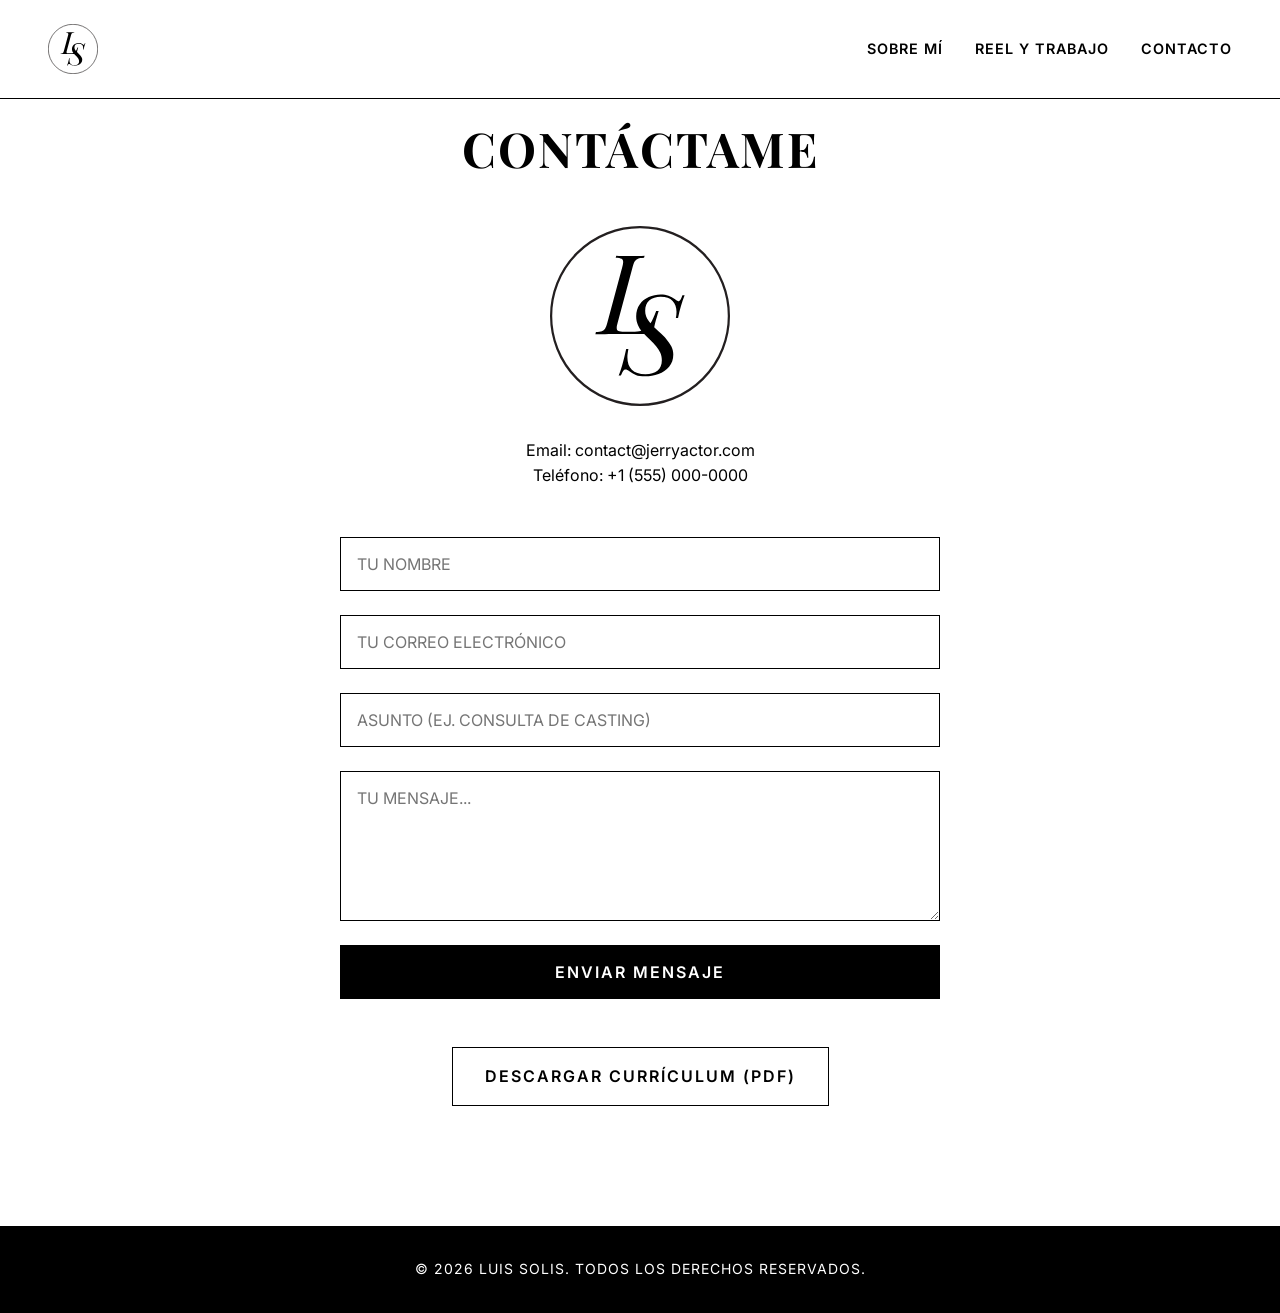
==== contact.html @ 39602dcd "Add files via upload" ====
<!DOCTYPE html>
<html lang="es">
<head>
    <meta charset="UTF-8">
    <meta name="viewport" content="width=device-width, initial-scale=1.0">
    <title>Contacto | Luis Solis</title>
    <meta name="description" content="Contacta a Luis Solis para castings, colaboraciones y proyectos. Información de contacto y formulario directo.">
    
    <link rel="preconnect" href="https://fonts.googleapis.com">
    <link rel="preconnect" href="https://fonts.gstatic.com" crossorigin>
    <link href="https://fonts.googleapis.com/css2?family=Inter:wght@300;400;600&family=Playfair+Display:ital,wght@0,400;0,700;1,400&display=swap" rel="stylesheet">
    <link rel="stylesheet" href="style.css">
    <link rel="icon" href="images/logo-digital.svg" type="image/svg+xml">
</head>
<body>

    <nav>
        <a href="index.html"><img src="images/logo-digital.svg" alt="Luis Solis" class="nav-logo-img"></a>
        <div class="hamburger" id="hamburger">
            <span></span>
            <span></span>
            <span></span>
        </div>
        <ul class="nav-links" id="nav-links">
            <li><a href="about.html">Sobre Mí</a></li>
            <li><a href="reel.html">Reel y Trabajo</a></li>
            <li><a href="contact.html">Contacto</a></li>
        </ul>
    </nav>

    <section id="contact" class="container">
        <h2 class="section-title">Contáctame</h2>
        <img src="images/logo-digital.svg" alt="Luis Solis Logo" class="digital-logo" style="margin: 0 auto 2rem;">
        <div class="contact-info">
            <p>Email: <a href="mailto:contact@jerryactor.com">contact@jerryactor.com</a></p>
            <p>Teléfono: <a href="tel:+15550000000">+1 (555) 000-0000</a></p>
        </div>
        <form class="contact-form" onsubmit="event.preventDefault(); alert('¡Formulario enviado con éxito!');">
            <input type="text" name="name" placeholder="TU NOMBRE" aria-label="Tu Nombre" required>
            <input type="email" name="email" placeholder="TU CORREO ELECTRÓNICO" aria-label="Tu Correo Electrónico" required>
            <input type="text" name="subject" placeholder="ASUNTO (EJ. CONSULTA DE CASTING)" aria-label="Asunto">
            <textarea name="message" placeholder="TU MENSAJE..." aria-label="Tu Mensaje" required></textarea>
            <button type="submit">Enviar Mensaje</button>
        </form>
        <div style="margin-top: 1rem;">
            <a href="#" class="btn-download">Descargar Currículum (PDF)</a>
        </div>
    </section>

    <footer>
        <p>&copy; 2026 Luis Solis. Todos los derechos reservados.</p>
    </footer>

    <script>
        const hamburger = document.getElementById('hamburger');
        const navLinks = document.getElementById('nav-links');
        const navItems = document.querySelectorAll('.nav-links a');

        hamburger.addEventListener('click', () => {
            navLinks.classList.toggle('active');
        });

        navItems.forEach(item => {
            item.addEventListener('click', () => {
                if (navLinks.classList.contains('active')) {
                    navLinks.classList.remove('active');
                }
            });
        });
    </script>
</body>
</html>
---- style.css ----
/* CSS Reset & Variables */
:root {
    --bg-color: #ffffff;
    --text-color: #000000;
    --bg-inverse: #000000;
    --text-inverse: #ffffff;
    --font-heading: 'Playfair Display', serif;
    --font-body: 'Inter', sans-serif;
    --transition: all 0.3s ease;
}

* {
    margin: 0;
    padding: 0;
    box-sizing: border-box;
}

html {
    scroll-behavior: smooth;
}

body {
    font-family: var(--font-body);
    background-color: var(--bg-color);
    color: var(--text-color);
    line-height: 1.6;
    overflow-x: hidden;
}

h1, h2, h3 {
    font-family: var(--font-heading);
    font-weight: 700;
    line-height: 1.2;
}

a {
    text-decoration: none;
    color: inherit;
    transition: var(--transition);
}

/* Reusable Classes */
.container {
    max-width: 1200px;
    margin: 0 auto;
    padding: 120px 24px;
}

.section-title {
    font-size: 3rem;
    margin-bottom: 3rem;
    text-transform: uppercase;
    letter-spacing: 2px;
    text-align: center;
}

.digital-logo {
    width: 100%;
    max-width: 180px;
    height: auto;
    display: block;
    margin-bottom: 1rem;
}

#reel .digital-logo {
    margin: 0 auto 2rem;
}

.nav-logo-img {
    height: 50px;
    width: auto;
    display: block;
}

/* Navigation */
nav {
    position: fixed;
    top: 0;
    width: 100%;
    background-color: var(--bg-color);
    border-bottom: 1px solid #000;
    z-index: 1000;
    display: flex;
    justify-content: space-between;
    align-items: center;
    padding: 24px 48px;
}

.logo {
    font-family: var(--font-heading);
    font-size: 1.5rem;
    font-weight: 700;
    letter-spacing: 3px;
    text-transform: uppercase;
}

.nav-links {
    list-style: none;
    display: flex;
    gap: 2rem;
}

.nav-links a {
    font-size: 0.9rem;
    text-transform: uppercase;
    letter-spacing: 1px;
    font-weight: 600;
    position: relative;
}

.nav-links a::after {
    content: '';
    position: absolute;
    width: 0;
    height: 1px;
    bottom: -4px;
    left: 0;
    background-color: var(--text-color);
    transition: var(--transition);
}

.nav-links a:hover::after {
    width: 100%;
}

.hamburger {
    display: none;
    cursor: pointer;
    flex-direction: column;
    gap: 5px;
}

.hamburger span {
    width: 25px;
    height: 2px;
    background-color: var(--text-color);
    transition: var(--transition);
}

/* Hero Section */
#hero {
    height: 100vh;
    background-color: var(--bg-inverse);
    color: var(--text-inverse);
    display: flex;
    flex-direction: column;
    justify-content: center;
    align-items: center;
    text-align: center;
    padding: 0 20px;
    position: relative;
    overflow: hidden;
}

.hero-title {
    font-size: clamp(3rem, 6vw, 6rem);
    letter-spacing: 4px;
    text-transform: uppercase;
    margin-bottom: 1rem;
    animation: fadeInDown 1.5s ease-out forwards;
    opacity: 0;
    position: relative;
    z-index: 2;
}

.hero-tagline {
    font-size: clamp(1rem, 2vw, 1.5rem);
    font-weight: 300;
    letter-spacing: 6px;
    text-transform: uppercase;
    animation: fadeInUp 1.5s ease-out forwards;
    animation-delay: 0.5s;
    opacity: 0;
    position: relative;
    z-index: 2;
}

.hero-content {
    display: flex;
    align-items: center;
    justify-content: center;
    gap: 4rem;
    width: 100%;
    max-width: 1200px;
    position: relative;
    z-index: 2;
}

.hero-text {
    text-align: left;
}

.hero-image-container {
    width: 100%;
    max-width: 400px;
    opacity: 0;
    animation: fadeInUp 1.5s ease-out forwards;
    animation-delay: 0.5s;
}

.hero-img {
    width: 100%;
    height: auto;
    display: block;
    filter: grayscale(100%);
    transition: var(--transition);
    box-shadow: 20px 20px 0 rgba(255, 255, 255, 0.1);
}

.hero-img:hover {
    filter: grayscale(0%);
    transform: translate(-5px, -5px);
    box-shadow: 25px 25px 0 rgba(255, 255, 255, 0.2);
}

/* Stats Bar */
.stats-bar {
    background-color: #111;
    color: #fff;
    padding: 2rem 24px;
    display: flex;
    justify-content: center;
    gap: 4rem;
    flex-wrap: wrap;
    border-bottom: 1px solid #333;
}

.stat-item {
    text-align: center;
    text-transform: uppercase;
    letter-spacing: 1px;
    font-size: 0.9rem;
}

.stat-label {
    display: block;
    color: #666;
    font-size: 0.75rem;
    margin-bottom: 0.25rem;
}

/* Featured Section */
.featured-section {
    background-color: var(--bg-color);
    padding: 100px 24px;
}

.featured-grid {
    display: grid;
    grid-template-columns: repeat(auto-fit, minmax(280px, 1fr));
    gap: 3rem;
}

.featured-card {
    padding: 2rem;
    border: 1px solid #eee;
    transition: var(--transition);
}

.featured-card:hover {
    border-color: #000;
    transform: translateY(-5px);
}

/* About Section */
#about {
    background-color: var(--bg-color);
}

.about-grid {
    display: grid;
    grid-template-columns: 1fr 1fr;
    gap: 4rem;
    align-items: center;
}

.about-image img {
    width: 100%;
    height: auto;
    aspect-ratio: 3/4;
    object-fit: cover;
    filter: grayscale(100%);
    display: block;
}

.about-text p {
    font-size: 1.125rem;
    margin-bottom: 1.5rem;
    color: #000;
}

.about-text p:last-child {
    margin-bottom: 0;
}

/* Work / Reel Section */
#reel {
    background-color: var(--bg-inverse);
    color: var(--text-inverse);
}

.video-container {
    position: relative;
    padding-bottom: 56.25%; /* 16:9 Aspect Ratio */
    height: 0;
    overflow: hidden;
    margin-bottom: 4rem;
    border: 1px solid #fff;
}

.video-container iframe {
    position: absolute;
    top: 0;
    left: 0;
    width: 100%;
    height: 100%;
}

.credits {
    display: flex;
    flex-direction: column;
    gap: 1.5rem;
    max-width: 800px;
    margin: 0 auto;
}

.credit-item {
    display: grid;
    grid-template-columns: 2fr 1fr 1fr;
    gap: 1rem;
    align-items: center;
    border-bottom: 1px solid rgba(255, 255, 255, 0.3);
    padding-bottom: 1rem;
    font-size: 1.1rem;
}

.credit-title {
    font-weight: 600;
    font-family: var(--font-heading);
    font-size: 1.25rem;
    letter-spacing: 1px;
}

.credit-role, .credit-director {
    font-weight: 300;
}

.credit-director {
    text-align: right;
}

/* Contact Section */
#contact {
    background-color: var(--bg-color);
    text-align: center;
}

.contact-form {
    max-width: 600px;
    margin: 0 auto;
    display: flex;
    flex-direction: column;
    gap: 1.5rem;
}

input, textarea {
    width: 100%;
    padding: 16px;
    font-family: var(--font-body);
    font-size: 1rem;
    border: 1px solid #000;
    background: transparent;
    color: #000;
    outline: none;
    transition: var(--transition);
}

input:focus, textarea:focus {
    box-shadow: 4px 4px 0px 0px #000;
}

textarea {
    resize: vertical;
    min-height: 150px;
}

button {
    padding: 16px 32px;
    font-family: var(--font-body);
    font-size: 1rem;
    font-weight: 600;
    text-transform: uppercase;
    letter-spacing: 2px;
    background-color: #000;
    color: #fff;
    border: 1px solid #000;
    cursor: pointer;
    transition: var(--transition);
}

button:hover {
    background-color: #fff;
    color: #000;
}

/* Footer */
footer {
    background-color: var(--bg-inverse);
    color: var(--text-inverse);
    text-align: center;
    padding: 2rem 24px;
    font-size: 0.875rem;
    letter-spacing: 1px;
    text-transform: uppercase;
}

/* Animations */
@keyframes fadeInDown {
    from { opacity: 0; transform: translateY(-30px); }
    to { opacity: 1; transform: translateY(0); }
}

@keyframes fadeInUp {
    from { opacity: 0; transform: translateY(30px); }
    to { opacity: 1; transform: translateY(0); }
}

/* Gallery & Social */
.instagram-wrapper {
    display: flex;
    justify-content: center;
    margin: 4rem 0;
}

.gallery-grid {
    display: grid;
    grid-template-columns: repeat(auto-fit, minmax(250px, 1fr));
    gap: 1.5rem;
    margin-top: 4rem;
}

.gallery-item {
    width: 100%;
    height: 350px;
    object-fit: cover;
    filter: grayscale(100%);
    transition: var(--transition);
    border: 1px solid rgba(255, 255, 255, 0.2);
}

.gallery-item:hover {
    filter: grayscale(0%);
    transform: scale(1.02);
    border-color: #fff;
}

.credit-category {
    font-family: var(--font-heading);
    font-size: 1.5rem;
    margin: 3rem 0 1.5rem;
    border-bottom: 1px solid rgba(255, 255, 255, 0.3);
    padding-bottom: 0.5rem;
    color: var(--text-inverse);
}

.btn-download {
    display: inline-block;
    padding: 16px 32px;
    font-family: var(--font-body);
    font-size: 1rem;
    font-weight: 600;
    text-transform: uppercase;
    letter-spacing: 2px;
    background-color: transparent;
    color: #000;
    border: 1px solid #000;
    transition: var(--transition);
    margin-top: 2rem;
}

.btn-download:hover {
    background-color: #000;
    color: #fff;
}

/* Page Content Animations */
.section-title {
    animation: fadeInDown 1s ease-out forwards;
    opacity: 0;
}

.about-image, 
.about-text, 
.video-container, 
.contact-form, 
.gallery-grid {
    animation: fadeInUp 1s ease-out forwards;
    opacity: 0;
    animation-delay: 0.3s;
}

.credits, 
.instagram-wrapper,
.contact-info {
    animation: fadeInUp 1s ease-out forwards;
    opacity: 0;
    animation-delay: 0.5s;
}

.contact-info {
    text-align: center;
    margin-bottom: 3rem;
}

/* Media Queries */
@media (max-width: 768px) {
    nav {
        padding: 20px 24px;
    }

    .hamburger {
        display: flex;
    }

    .nav-links {
        position: absolute;
        top: 100%;
        left: 0;
        width: 100%;
        background-color: var(--bg-color);
        flex-direction: column;
        align-items: center;
        gap: 0;
        max-height: 0;
        overflow: hidden;
        transition: max-height 0.4s ease;
        border-bottom: 1px solid #000;
    }

    .nav-links.active {
        max-height: 300px;
    }

    .nav-links li {
        width: 100%;
        text-align: center;
    }

    .nav-links a {
        display: block;
        padding: 20px 0;
    }

    .stats-bar {
        flex-direction: column;
        gap: 2rem;
        padding: 3rem 24px;
    }

    .about-grid {
        grid-template-columns: 1fr;
    }

    .credit-item {
        display: flex;
        flex-direction: column;
        gap: 0.5rem;
        text-align: center;
    }

    .credit-director {
        text-align: center;
    }

    .section-title {
        font-size: 2rem;
    }
    
    .container {
        padding: 120px 20px;
    }

    #hero {
        padding-top: 100px;
        height: auto;
        min-height: 100vh;
        padding-bottom: 40px;
    }

    .hero-content {
        flex-direction: column;
        text-align: center;
    }

    .hero-text {
        text-align: center;
        margin-bottom: 2rem;
    }

        .hero-text .digital-logo {
            margin: 0 auto 1rem;
        }
}
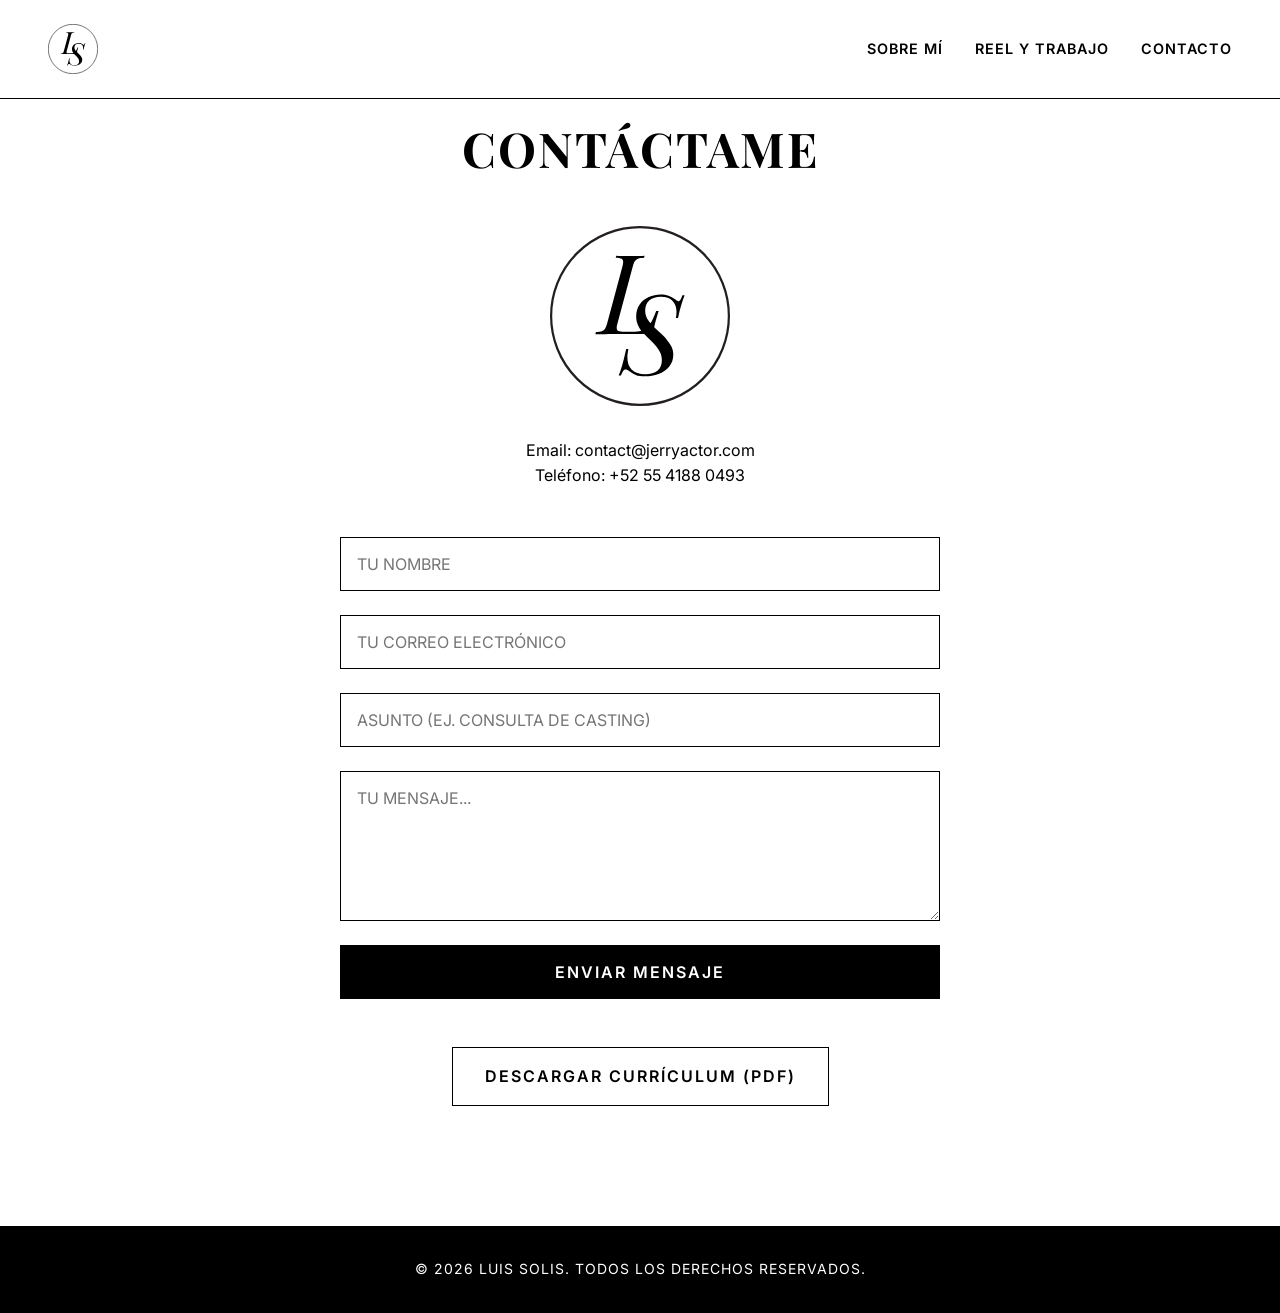
==== commit 556bcd7b: "Add files via upload" ====
--- a/contact.html
+++ b/contact.html
@@ -33,7 +33,7 @@
         <img src="images/logo-digital.svg" alt="Luis Solis Logo" class="digital-logo" style="margin: 0 auto 2rem;">
         <div class="contact-info">
             <p>Email: <a href="mailto:contact@jerryactor.com">contact@jerryactor.com</a></p>
-            <p>Teléfono: <a href="tel:+15550000000">+1 (555) 000-0000</a></p>
+            <p>Teléfono: <a href="tel:+15550000000">+52 55 4188 0493</a></p>
         </div>
         <form class="contact-form" onsubmit="event.preventDefault(); alert('¡Formulario enviado con éxito!');">
             <input type="text" name="name" placeholder="TU NOMBRE" aria-label="Tu Nombre" required>
